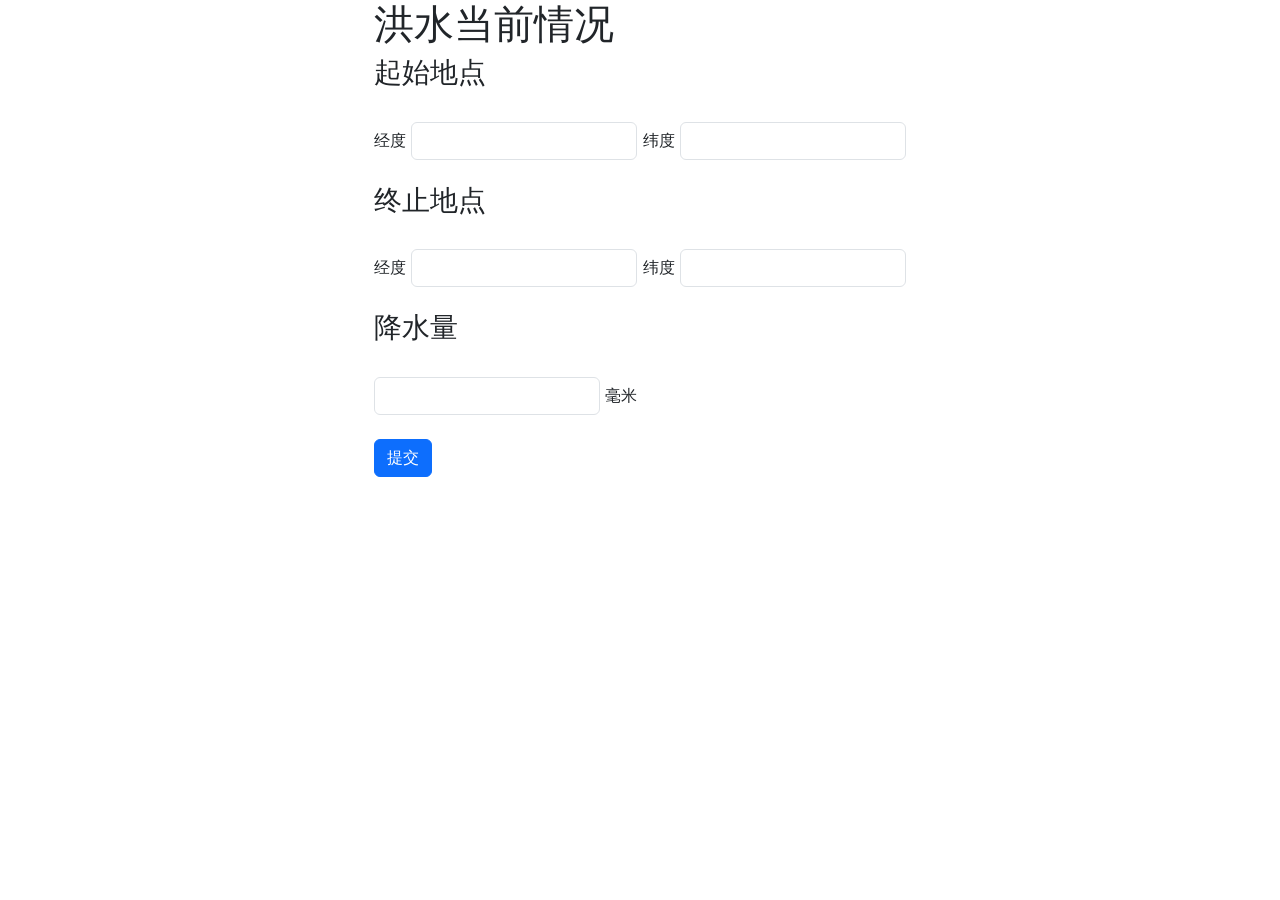
==== server/src/main/resources/static/flood.html @ 5e11b1cf "Add table and api call" ====
<!doctype html>
<html lang="en">
  <head>
    <!-- Required meta tags -->
    <meta charset="utf-8">
    <meta name="viewport" content="width=device-width, initial-scale=1">

    <!-- Bootstrap CSS -->
    <link href="https://cdn.jsdelivr.net/npm/bootstrap@5.1.0/dist/css/bootstrap.min.css" rel="stylesheet" integrity="sha384-KyZXEAg3QhqLMpG8r+8fhAXLRk2vvoC2f3B09zVXn8CA5QIVfZOJ3BCsw2P0p/We" crossorigin="anonymous">

    <title>Flood Info</title>
  </head>
  <body>
    <style>
        button {
            display: block; margin: auto;
        }
    </style>
    <script src="jquery-3.6.0.min.js"></script>
    <script src="https://cdn.jsdelivr.net/npm/bootstrap@5.1.0/dist/js/bootstrap.bundle.min.js" integrity="sha384-U1DAWAznBHeqEIlVSCgzq+c9gqGAJn5c/t99JyeKa9xxaYpSvHU5awsuZVVFIhvj" crossorigin="anonymous"></script>
    <div class="container">
        <div  class="d-flex justify-content-center">
            <br>
            <form id="target">
                <h1>洪水当前情况</h1>
                <div class="mb-3">
                    <h3 class="form-label">起始地点</h3>
                    <br>
                    <label class="form-label">经度</label>
                    <label class="form-label">
                        <input class="form-control" type="number" step=0.01 id="startLocationLongitude" name="startLocationLongitude">
                    </label>
                    <label class="form-label">纬度</label>
                    <label class="form-label">
                        <input class="form-control" type="number" step=0.01 id="startLocationLatitude" name="startLocationLatitude">
                    </label>
                </div>
                <div class="mb-3">
                    <h3 class="form-label">终止地点</h3>
                    <br>
                    <label class="form-label">经度</label>
                    <label class="form-label">
                        <input class="form-control" type="number" step=0.01 id="endLocationLongitude" name="endLocationLongitude">
                    </label>
                    <label class="form-label">纬度</label>
                    <label class="form-label">
                        <input class="form-control" type="number" step=0.01 id="endLocationLatitude" name="endLocationLatitude">
                    </label>
                </div>
                <div class="mb-3">
                    <h3 class="form-label">降水量</h3>
                    <br>
                    <label class="form-label">
                        <input class="form-control" type="number" step=0.01 id="quantity" name="quantity">
                    </label>
                    <label class="form-label">毫米</label>
                </div>
                <button type="submit" class="btn btn-primary">提交</button>
              </form>
        </div>
    </div>

    <script>
        function getFormData($form){
            var unindexed_array = $form.serializeArray();
            var indexed_array = {};

            $.map(unindexed_array, function(n, i){
                indexed_array[n['name']] = parseFloat(n['value']);
            });

            return indexed_array;
        }
        $( "#target" ).submit(function( event ) {
            var data = JSON.stringify(getFormData($("#target")));
            console.log(data);
            $.ajax({   
                type: "POST",
                  beforeSend: function(request) {
                    request.setRequestHeader("Content-Type", "application/json");
                  },
                data : data,
                cache: false,  
                url: "http://localhost:8080/floods",
                success: function(data){
                    location.href = "index.html";                    
                },
                error: function (xhr, ajaxOptions, thrownError) {
                    console.log(data)
                    console.log(xhr.status);
                    console.log(thrownError);
                }
            });   
            return false; 
        });
    </script>
  </body>
</html>
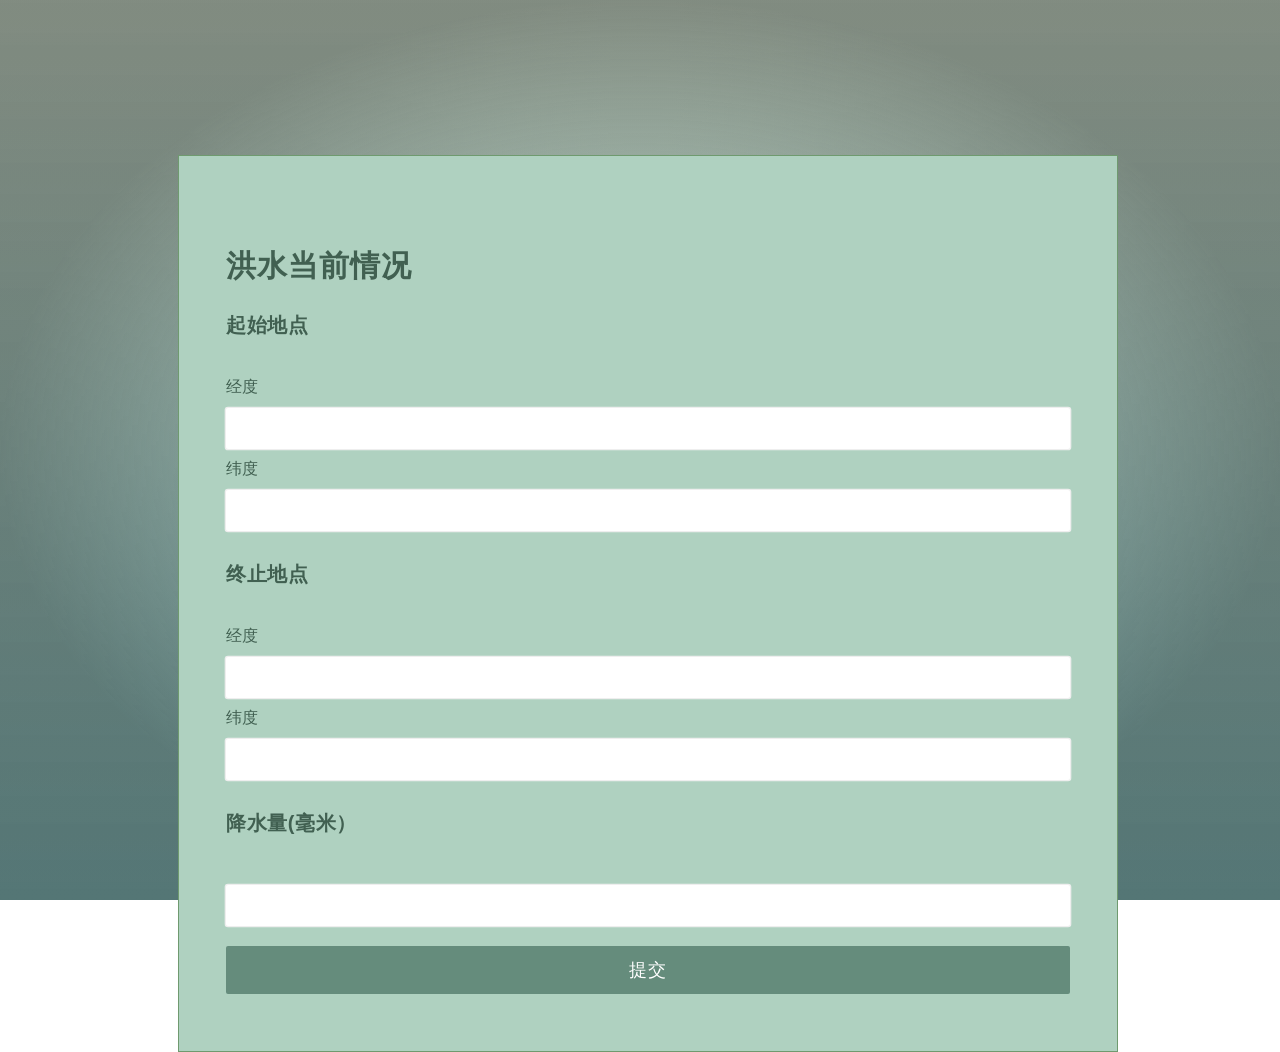
==== commit 2e42bd95: "CSS Style" ====
--- a/server/src/main/resources/static/flood.html
+++ b/server/src/main/resources/static/flood.html
@@ -5,31 +5,29 @@
     <meta charset="utf-8">
     <meta name="viewport" content="width=device-width, initial-scale=1">
 
-    <!-- Bootstrap CSS -->
-    <link href="https://cdn.jsdelivr.net/npm/bootstrap@5.1.0/dist/css/bootstrap.min.css" rel="stylesheet" integrity="sha384-KyZXEAg3QhqLMpG8r+8fhAXLRk2vvoC2f3B09zVXn8CA5QIVfZOJ3BCsw2P0p/We" crossorigin="anonymous">
-
+    <!-- CSS -->
+    <link rel="stylesheet" type="text/css" href="css/form.css" />
+    
     <title>Flood Info</title>
   </head>
-  <body>
-    <style>
-        button {
-            display: block; margin: auto;
-        }
-    </style>
+  <body class="settings">
+    
     <script src="jquery-3.6.0.min.js"></script>
     <script src="https://cdn.jsdelivr.net/npm/bootstrap@5.1.0/dist/js/bootstrap.bundle.min.js" integrity="sha384-U1DAWAznBHeqEIlVSCgzq+c9gqGAJn5c/t99JyeKa9xxaYpSvHU5awsuZVVFIhvj" crossorigin="anonymous"></script>
-    <div class="container">
-        <div  class="d-flex justify-content-center">
+    <div class="max-width">
+    <section class="payment turquoise">
+        <div  class="grid-7 padded m-grid-whole s-grid-whole xs-grid-whole">
             <br>
             <form id="target">
                 <h1>洪水当前情况</h1>
-                <div class="mb-3">
+                <div class="grid-whole">
                     <h3 class="form-label">起始地点</h3>
                     <br>
                     <label class="form-label">经度</label>
                     <label class="form-label">
-                        <input class="form-control" type="number" step=0.01 id="startLocationLongitude" name="startLocationLongitude">
+                    	<input class="form-control" type="number" step=0.01 id="startLocationLongitude" name="startLocationLongitude">
                     </label>
+                    
                     <label class="form-label">纬度</label>
                     <label class="form-label">
                         <input class="form-control" type="number" step=0.01 id="startLocationLatitude" name="startLocationLatitude">
@@ -48,16 +46,16 @@
                     </label>
                 </div>
                 <div class="mb-3">
-                    <h3 class="form-label">降水量</h3>
+                    <h3 class="form-label">降水量(毫米）</h3>
                     <br>
                     <label class="form-label">
                         <input class="form-control" type="number" step=0.01 id="quantity" name="quantity">
                     </label>
-                    <label class="form-label">毫米</label>
                 </div>
                 <button type="submit" class="btn btn-primary">提交</button>
               </form>
         </div>
+    </section>
     </div>
 
     <script>
@@ -80,6 +78,7 @@
                     request.setRequestHeader("Content-Type", "application/json");
                   },
                 data : data,
+                dataType: 'jsonp',
                 cache: false,  
                 url: "http://localhost:8080/floods",
                 success: function(data){
--- a/server/src/main/resources/static/css/form.css
+++ b/server/src/main/resources/static/css/form.css
@@ -0,0 +1,325 @@
+@font-face {
+  font-family: 'PaymentFont';
+  src: url('https://s3-us-west-2.amazonaws.com/s.cdpn.io/184748/paymentfont-webfont.eot');
+  src: url('https://s3-us-west-2.amazonaws.com/s.cdpn.io/184748/paymentfont-webfont.eot?#iefix') format('embedded-opentype'), url('https://s3-us-west-2.amazonaws.com/s.cdpn.io/184748/paymentfont-webfont.woff') format('woff2'), url('https://s3-us-west-2.amazonaws.com/s.cdpn.io/184748/paymentfont-webfont.woff2') format('woff'), url('https://s3-us-west-2.amazonaws.com/s.cdpn.io/184748/paymentfont-webfont.ttf') format('truetype'), url('https://s3-us-west-2.amazonaws.com/s.cdpn.io/184748/paymentfont-webfont.svg#paymentfont-webfont') format('svg');
+  font-weight: normal;
+  font-style: normal;
+}
+
+body {
+  font-family: "adelle", adelle, serif;
+  font-weight: 100;
+  height: 100%;
+  width: 100%;
+  background: 
+    /* top, transparent red, faked with gradient */ 
+    linear-gradient( 
+      rgba(200, 247, 197, 0.4),
+      rgba(129, 207, 224, 0.8)
+    ),
+    linear-gradient( 
+      rgba(130, 130, 130, 0.5),
+      rgba(130, 130, 115, 0.6)
+    ),
+    
+    radial-gradient(ellipse closest-side at center, rgba(255, 255, 255, 0.9) 50%, rgba(0, 0, 0, 0.4) 100%),
+    /* bottom, image */
+    url(http://www.thisisstar.com/images/100UI/002/black_marble.jpg) no-repeat center center;
+  background-size: cover;
+  background-attachment: fixed;
+  background-blend-mode: multiply,normal,normal,normal;
+}
+
+.space {
+  margin-top: 5px;
+}
+
+.clear {
+  clear: both;
+}
+
+.center {
+  text-align: center;
+}
+
+.no-margin {
+  margin: 0!important;
+}
+
+img {
+  max-width: 100%;
+}
+
+.max-width {
+  max-width: 940px;
+  width: 90%;
+  margin: 0 auto;
+}
+
+.payment {
+  padding: 5%;
+  position: relative;
+  top: 15vh;
+  box-shadow: 15px 15px 0px -4px rgba(0, 0, 0, 0.3), 0px 0px 85px 0px rgba(0, 0, 0, 0.4), ;
+;
+}
+
+.turquoise {
+  background-color: #afd1c0;
+  color: #416051;
+  border: 1px solid rgb(111, 154, 111);
+}
+
+.headline {
+  position: relative;
+  margin-bottom: 50px;
+  border-bottom: 1px solid;
+  line-height: 30px;
+}
+
+.headline abbr {
+  display: inline-block;
+  position: relative;
+  margin: 0 auto;
+  padding: 0 15px;
+  background: #fff;
+  top: 15px;
+}
+
+p {
+  font-weight: 300;
+  font-size: 12px;
+  line-height: 16px;
+}
+
+strong {
+  font-weight: 900;
+}
+
+h1,
+h2,
+h3,
+h4,
+h5 {
+  font-family: "bryant-web", bryant, sans-serif;
+  text-transform: uppercase;
+  font-weight:600;
+  letter-spacing: 0.03em;
+}
+
+h1 {
+  font-size: 30px;
+}
+
+h2 {
+  font-size: 24px;
+}
+
+h3 {
+  font-size: 20px;
+}
+
+h4 {
+  font-size: 16px;
+}
+
+h5 {
+  font-size: 14px;
+}
+
+.upper-bryant {
+  font-family: "bryant-web", bryant, sans-serif;
+  text-transform: uppercase;
+}
+
+.small-bold {
+  font-weight: 600;
+  font-size: 14px;
+}
+
+.micro {
+  font-size: 9px;
+  letter-spacing: 0.4px;
+}
+
+.tiny {
+  font-size: 12px;
+}
+
+.huge {
+  font-size: 22px;
+}
+
+.dark-content-box {
+  background: rgba(0, 0, 0, 0.25);
+  padding: 5%;
+  color: #fff;
+}
+
+hr {
+  border-top: 1px solid;
+  border-bottom: 0;
+}
+
+input,
+textarea {
+  width: 100%;
+  width: calc(100% - 2px);
+  border-radius: 2px;
+  border: 0;
+  font-size: 18px;
+  padding: 10px 0;
+  font-family: "bryant-web", bryant, sans-serif;
+  box-shadow: 0 0 0 1pt #eee;
+  transition: box-shadow 0.3s;
+}
+
+input:focus,
+textarea:focus,
+input[type=number]:focus {
+  box-shadow: 0 0 0 1pt #416051;
+  outline: none;
+}
+
+textarea {
+  min-height: 75px;
+}
+
+input,
+textarea {
+  margin: 10px 0;
+  padding: 10px 2%;
+  width: 96%;
+}
+
+textarea.btn,
+input.btn {
+  padding: 12px 0;
+  margin: 10px 0;
+  width: 100%;
+}
+
+section {
+  margin: 20px 0;
+}
+
+.cvc-box {
+  position: relative;
+}
+
+.cvc {
+  position: relative;
+  top: 20px;
+  height: 44px;
+}
+
+p .pf {
+  font-size: 2vw;
+  opacity: 0.7;
+  margin: 0 0.5% 1%;
+}
+
+.cards {
+  text-align: center;
+  border: 1px solid;
+}
+
+.cards h6 {
+  margin: -5px auto 5px;
+  background: #849E91;
+  width: 52%;
+}
+
+.dark-content-box.payment-info {
+  min-height: 183px;
+}
+
+.dark-content-box.payment-info p {
+  padding: 8px 0;
+  font-size: 15px;
+  font-weight: 100;
+  line-height: 22px;
+}
+
+.tall-slash {
+  font-size: 32px;
+  font-weight: 100;
+  padding-top: 10px;
+  display: block;
+}
+
+.btn {
+  border: none;
+  background: none;
+  cursor: pointer;
+  padding: 12px 0;
+  display: inline-block;
+  margin: 10px 0;
+  letter-spacing: 1px;
+  outline: none;
+  position: relative;
+  border-radius: 2px;
+  background: rgb(101, 140, 124);
+  color: #fff;
+  font-size: 18px;
+  font-family: "bryant-web", bryant, sans-serif;
+  text-decoration: none;
+  text-transform: uppercase;
+  -webkit-transition: all 0.3s;
+  -moz-transition: all 0.3s;
+  transition: all 0.3s;
+  width: 100%;
+  box-shadow: none;
+}
+
+.btn:active {
+  background-color: #BA2348;
+  color: #999;
+  -webkit-transition: none;
+  -moz-transition: none;
+  transition: none;
+  box-shadow: none;
+}
+
+.btn:disabled {
+  background-color: #898C8C;
+  color: #ddd;
+}
+
+.btn:hover {
+  cursor: default;
+  background-color: #444;
+  color: #ddd;
+}
+
+.btn:active {
+  background-color: #898C8C;
+  color: #ddd;
+}
+
+@media (min-width: 1100px) {
+  p .pf {
+    font-size: 22px;
+  }
+}
+
+@media (max-width: 795px) {
+  p .pf {
+    font-size: 4.5vw;
+  }
+  .cards h6 {
+    width: 40%;
+  }
+  .icon-wallet img {
+    max-width: 60%;
+  }
+}
+
+@media (max-width: 500px) {
+  .cards h6 {
+    width: 50%;
+  }
+  .icon-wallet img {
+    max-width: 40%;
+  }
+}
